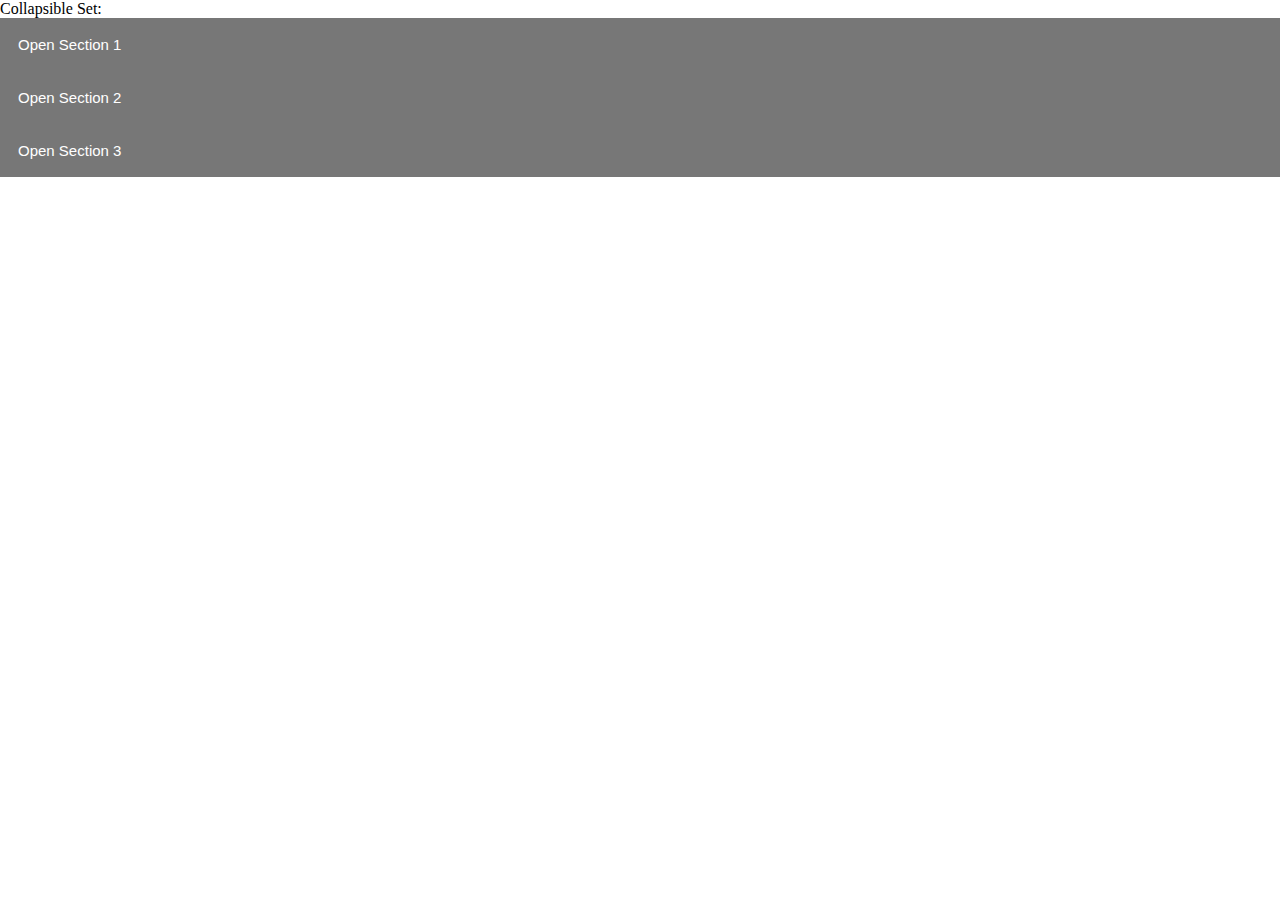
==== index.html @ 1aa134ba "Update" ====
<!DOCTYPE html>
<html lang="en">
<head>
  <meta charset="UTF-8">
  <meta name="viewport" content="width=device-width, initial-scale=1.0">
  <link rel="stylesheet" href="index.css">
  <title>Document</title>
</head>
<body>

<p>Collapsible Set:</p>
<button type="button" class="collapsible">Open Section 1</button>
<div class="content">
  <main id="boardposition">  
    <section class="checkerows" id="row1">
      <div class="black"></div>
      <div class="white"></div>
      <div class="black"></div>
      <div class="white"></div>
      <div class="black"></div>
      <div class="white"></div>
      <div class="black"></div>
      <div class="white"></div>
    </section>
    <section class="checkerows">
      <div class="white"></div>
      <div class="black"></div>
      <div class="white"></div>
      <div class="black"></div>
      <div class="white"></div>
      <div class="black"></div>
      <div class="white"></div>
      <div class="black"></div>
    </section>
    <section class="checkerows">
      <div class="black"></div>
      <div class="white"></div>
      <div class="black"></div>
      <div class="white"></div>
      <div class="black"></div>
      <div class="white"></div>
      <div class="black"></div>
      <div class="white"></div>
    </section>
    <section class="checkerows">
      <div class="white"></div>
      <div class="black"></div>
      <div class="white"></div>
      <div class="black"></div>
      <div class="white"></div>
      <div class="black"></div>
      <div class="white"></div>
      <div class="black"></div>

    </section>
    <section class="checkerows">
      <div class="black"></div>
      <div class="white"></div>
      <div class="black"></div>
      <div class="white"></div>
      <div class="black"></div>
      <div class="white"></div>
      <div class="black"></div>
      <div class="white"></div>
    </section>
    <section class="checkerows">
      <div class="white"></div>
      <div class="black"></div>
      <div class="white"></div>
      <div class="black"></div>
      <div class="white"></div>
      <div class="black"></div>
      <div class="white"></div>
      <div class="black"></div>
    </section>
    <section class="checkerows">
      <div class="black"></div>
      <div class="white"></div>
      <div class="black"></div>
      <div class="white"></div>
      <div class="black"></div>
      <div class="white"></div>
      <div class="black"></div>
      <div class="white"></div>
    </section>
    <section class="checkerows">
      <div class="white"></div>
      <div class="black"></div>
      <div class="white"></div>
      <div class="black"></div>
      <div class="white"></div>
      <div class="black"></div>
      <div class="white"></div>
      <div class="black"></div>
    </section>
  </main>
</div>
<button type="button" class="collapsible">Open Section 2</button>
<div class="content">
  <p>Lorem ipsum dolor sit amet, consectetur adipisicing elit, sed do eiusmod tempor incididunt ut labore et dolore magna aliqua. Ut enim ad minim veniam, quis nostrud exercitation ullamco laboris nisi ut aliquip ex ea commodo consequat.</p>
</div>
<button type="button" class="collapsible">Open Section 3</button>
<div class="content">
  <p>Lorem ipsum dolor sit amet, consectetur adipisicing elit, sed do eiusmod tempor incididunt ut labore et dolore magna aliqua. Ut enim ad minim veniam, quis nostrud exercitation ullamco laboris nisi ut aliquip ex ea commodo consequat.</p>
</div>

<script type="script" src="script.js"></script>

</body>
</html>
---- index.css ----
* {
  padding: 0;
  margin: 0;
}


.collapsible {
  background-color: #777;
  color: white;
  cursor: pointer;
  padding: 18px;
  width: 100%;
  border: none;
  text-align: left;
  outline: none;
  font-size: 15px;
}

.active, .collapsible:hover {
  background-color: #555;
}

.content {
  padding: 0 18px;
  display: none;
  overflow: hidden;
  background-color: #f1f1f1;
}
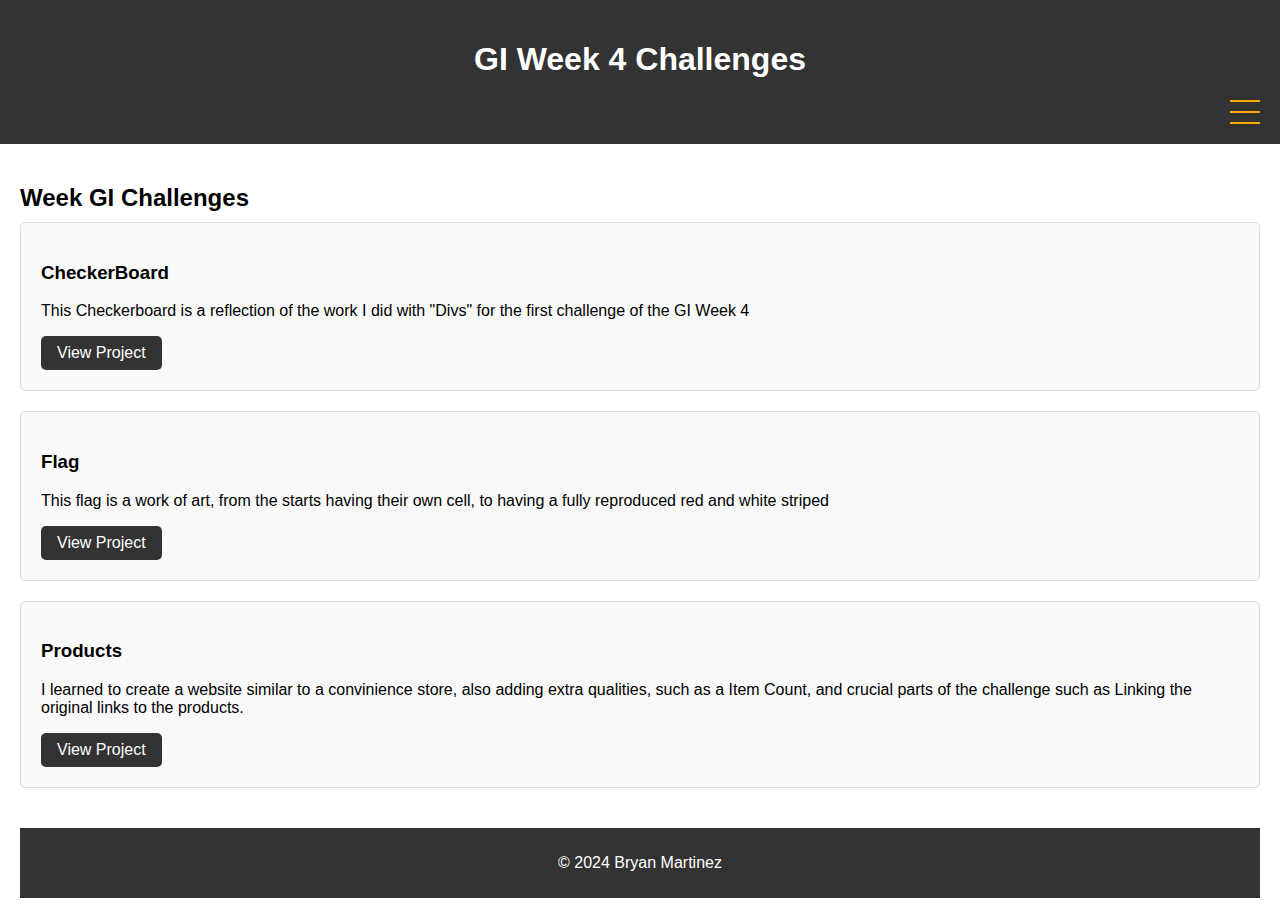
==== commit 6f49a443: "Final Update" ====
--- a/index.html
+++ b/index.html
@@ -3,108 +3,68 @@
 <head>
   <meta charset="UTF-8">
   <meta name="viewport" content="width=device-width, initial-scale=1.0">
+  <title>My Portfolio</title>
   <link rel="stylesheet" href="index.css">
-  <title>Document</title>
 </head>
 <body>
+  <header>
+    <h1>GI Week 4 Challenges</h1>
+    <nav id="hamburger-nav">
+      <div class="hamburger-menu">
+        <div class="hamburger-icon" onclick="toggleMenu()">
+        <span></span>
+        <span></span>
+        <span></span>
+        </div>
+        <div class="menu-links">
+          <li><a href="/GI-Week-4-Bryan-Martinez/CheckerBoard.html" onclick="toggleMenu()">CheckerBoard</a></li>
+          <li><a href="/GI-Week-4-Bryan-Martinez/flag.html" onclick="toggleMenu()">American Flag</a></li>
+          <li><a href="/GI-Week-4-Bryan-Martinez/Products.html" onclick="toggleMenu()">Product Grid</a></li>
+        </div>
+      </div>
+    </nav>
+  </header>
 
-<p>Collapsible Set:</p>
-<button type="button" class="collapsible">Open Section 1</button>
-<div class="content">
-  <main id="boardposition">  
-    <section class="checkerows" id="row1">
-      <div class="black"></div>
-      <div class="white"></div>
-      <div class="black"></div>
-      <div class="white"></div>
-      <div class="black"></div>
-      <div class="white"></div>
-      <div class="black"></div>
-      <div class="white"></div>
+  <main>
+    <section id="projects">
+      <h2>Week GI Challenges</h2>
+      <div class="project">
+        <h3>CheckerBoard</h3>
+        <p>This Checkerboard is a reflection of the work I did with "Divs" for the first challenge of the GI Week 4 </p>
+        <a href="GI-Week-4-Bryan-Martinez/CheckerBoard.html">View Project</a>
+      </div>
+      <div class="project">
+        <h3>Flag</h3>
+        <p>This flag is a work of art, from the starts having their own cell, to having a fully reproduced red and white striped</p>
+        <a href="GI-Week-4-Bryan-Martinez/flag.html">View Project</a>
+      </div>
+      <div class="project">
+        <h3>Products</h3>
+        <p>I learned to create a website similar to a convinience store, also adding extra qualities, such as a Item Count, and crucial parts of the challenge such as Linking the original links to the products.</p>
+        <a href="GI-Week-4-Bryan-Martinez/Products.html">View Project</a>
+      </div>
     </section>
-    <section class="checkerows">
-      <div class="white"></div>
-      <div class="black"></div>
-      <div class="white"></div>
-      <div class="black"></div>
-      <div class="white"></div>
-      <div class="black"></div>
-      <div class="white"></div>
-      <div class="black"></div>
+
+    <!-- <section id="other-websites">
+      <h2>Other Websites</h2>
+      <div class="website">
+        <h3>Website 1</h3>
+        <p>Description of Website 1</p>
+        <a href="#">Visit Website</a>
+      </div>
+      <div class="website">
+        <h3>Website 2</h3>
+        <p>Description of Website 2</p>
+        <a href="#">Visit Website</a>
+      </div>
     </section>
-    <section class="checkerows">
-      <div class="black"></div>
-      <div class="white"></div>
-      <div class="black"></div>
-      <div class="white"></div>
-      <div class="black"></div>
-      <div class="white"></div>
-      <div class="black"></div>
-      <div class="white"></div>
-    </section>
-    <section class="checkerows">
-      <div class="white"></div>
-      <div class="black"></div>
-      <div class="white"></div>
-      <div class="black"></div>
-      <div class="white"></div>
-      <div class="black"></div>
-      <div class="white"></div>
-      <div class="black"></div>
+  </main> -->
 
-    </section>
-    <section class="checkerows">
-      <div class="black"></div>
-      <div class="white"></div>
-      <div class="black"></div>
-      <div class="white"></div>
-      <div class="black"></div>
-      <div class="white"></div>
-      <div class="black"></div>
-      <div class="white"></div>
-    </section>
-    <section class="checkerows">
-      <div class="white"></div>
-      <div class="black"></div>
-      <div class="white"></div>
-      <div class="black"></div>
-      <div class="white"></div>
-      <div class="black"></div>
-      <div class="white"></div>
-      <div class="black"></div>
-    </section>
-    <section class="checkerows">
-      <div class="black"></div>
-      <div class="white"></div>
-      <div class="black"></div>
-      <div class="white"></div>
-      <div class="black"></div>
-      <div class="white"></div>
-      <div class="black"></div>
-      <div class="white"></div>
-    </section>
-    <section class="checkerows">
-      <div class="white"></div>
-      <div class="black"></div>
-      <div class="white"></div>
-      <div class="black"></div>
-      <div class="white"></div>
-      <div class="black"></div>
-      <div class="white"></div>
-      <div class="black"></div>
-    </section>
-  </main>
-</div>
-<button type="button" class="collapsible">Open Section 2</button>
-<div class="content">
-  <p>Lorem ipsum dolor sit amet, consectetur adipisicing elit, sed do eiusmod tempor incididunt ut labore et dolore magna aliqua. Ut enim ad minim veniam, quis nostrud exercitation ullamco laboris nisi ut aliquip ex ea commodo consequat.</p>
-</div>
-<button type="button" class="collapsible">Open Section 3</button>
-<div class="content">
-  <p>Lorem ipsum dolor sit amet, consectetur adipisicing elit, sed do eiusmod tempor incididunt ut labore et dolore magna aliqua. Ut enim ad minim veniam, quis nostrud exercitation ullamco laboris nisi ut aliquip ex ea commodo consequat.</p>
-</div>
+  <footer>
+    <p>&copy; 2024 Bryan Martinez</p>
+  </footer>
 
-<script type="script" src="script.js"></script>
+<script src="script.js"></script>
 
 </body>
 </html>
--- a/index.css
+++ b/index.css
@@ -1,28 +1,136 @@
-* {
+/* styles.css */
+
+body {
+  font-family: Arial, sans-serif;
+  margin: 0;
   padding: 0;
-  margin: 0;
+}
+
+header {
+  background-color: #333;
+  color: #fff;
+  padding: 20px;
+  text-align: center;
+}
+
+main {
+  padding: 20px;
+}
+
+section {
+  margin-bottom: 40px;
+}
+
+h2 {
+  font-size: 24px;
+  margin-bottom: 10px;
+}
+
+.project, .website {
+  background-color: #f9f9f9;
+  border: 1px solid #ddd;
+  border-radius: 5px;
+  padding: 20px;
+  margin-bottom: 20px;
+}
+
+.project a, .website a {
+  display: inline-block;
+  padding: 8px 16px;
+  background-color: #333;
+  color: #fff;
+  text-decoration: none;
+  border-radius: 5px;
+}
+
+.project a:hover, .website a:hover {
+  background-color: #555;
+}
+
+footer {
+  background-color: #333;
+  color: #fff;
+  text-align: center;
+  padding: 10px;
 }
 
 
-.collapsible {
-  background-color: #777;
-  color: white;
-  cursor: pointer;
-  padding: 18px;
-  width: 100%;
-  border: none;
-  text-align: left;
-  outline: none;
-  font-size: 15px;
+#hamburger-nav {
+  display: flex;
+  justify-content: flex-end;
+  right: 0;
 }
 
-.active, .collapsible:hover {
-  background-color: #555;
+.hamburger-menu {
+  position: relative;
+  display: inline-block;
 }
 
-.content {
-  padding: 0 18px;
-  display: none;
+.hamburger-icon {
+  display: flex;
+  flex-direction: column;
+  justify-content: space-between;
+  height: 24px;
+  width: 30px;
+  cursor: pointer;
+}
+
+.hamburger-icon span {
+  
+  width: 100%;
+  height: 2px;
+  background-color: rgb(255, 170, 0);
+  transition: all 0.3s ease-in-out;
+}
+
+.menu-links {
+  position: absolute;
+  top: 100%;
+  right: 0;
+  background-color: rgb(225, 223, 198);
+  width: fit-content;
+  max-height: 0; 
   overflow: hidden;
-  background-color: #f1f1f1;
+  transition: all 0.3s ease-in-out;
+  z-index: 1;
+}
+
+.menu-links a {
+  display: block;
+  padding: 10px;
+  text-align: center;
+  font-size: 1.5rem;
+  color: rgb(0, 0, 0);
+  text-decoration: none;
+  transition: all 0.3 ease-in-out;
+}
+
+.menu-links li {
+  list-style: none; 
+}
+
+.menu-links.open {
+  max-height: 300px;
+}
+
+.hamburger-icon.open span:first-child {
+  transform: rotate(45deg) translate(10px, 5px);
+}
+.hamburger-icon.open span:nth-child(2) {
+  opacity: 0;
+}
+.hamburger-icon.open span:last-child {
+  transform: rotate(-45deg) translate(10px, -5px);
+}
+
+.hamburger-icon span :first-child {
+  transform: none;
+}
+
+.hamburger-icon span :first-child {
+  opacity: 1;
+}
+
+.hamburger-icon span :first-child {
+  transform: none;
 }